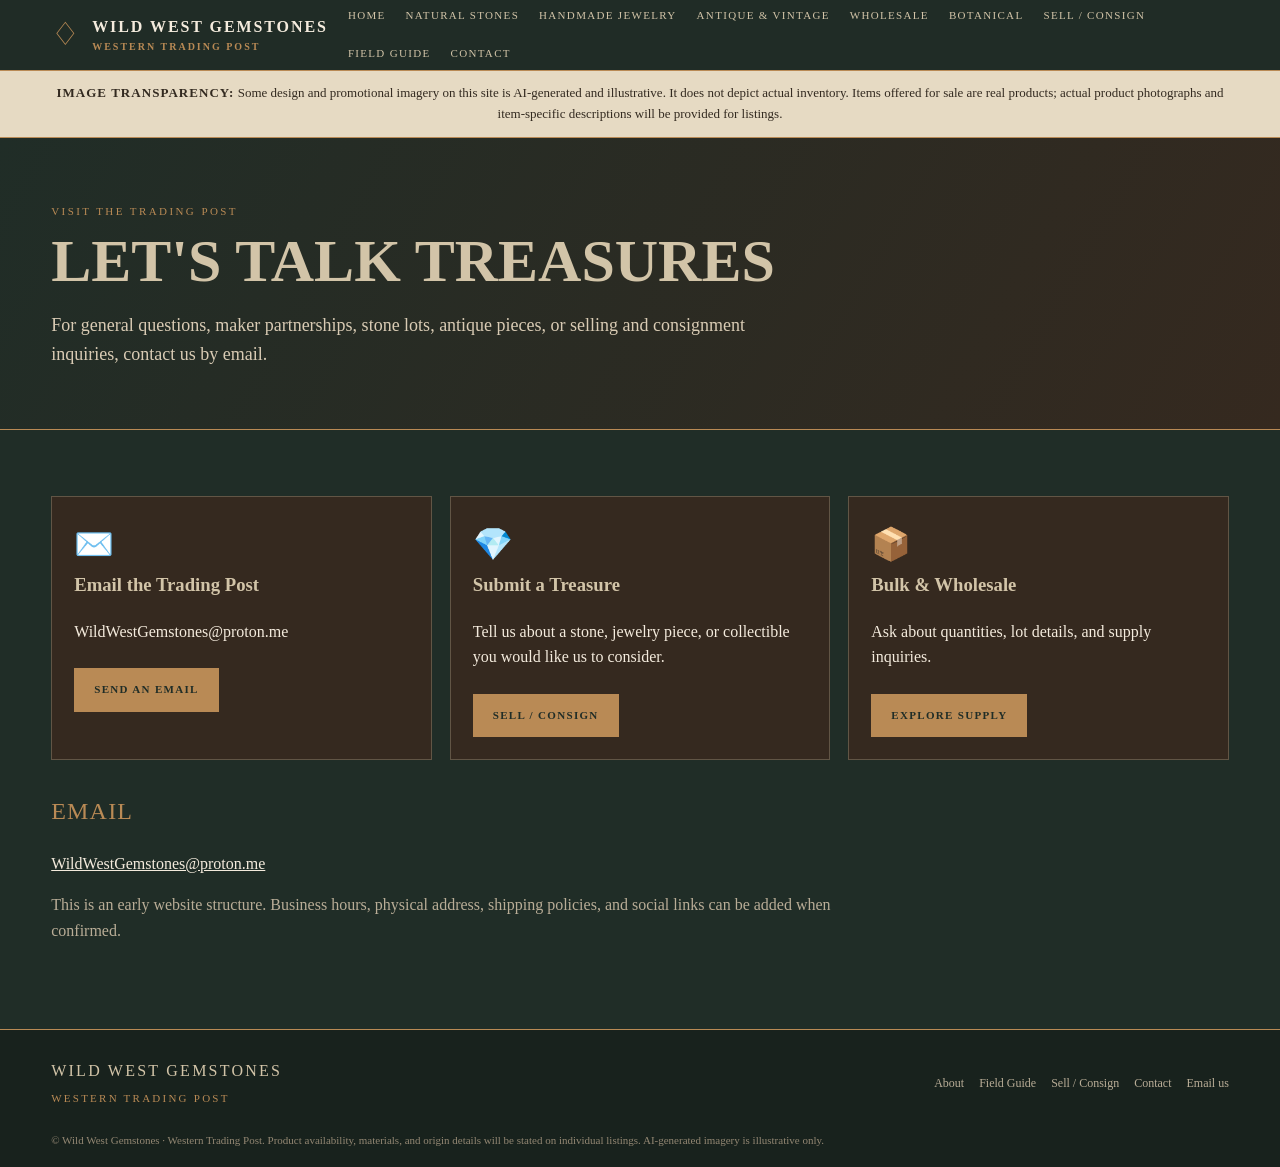
==== contact.html @ 01189038 "Build Wild West Gemstones trading post website" ====
<!doctype html><html lang="en"><head><meta charset="utf-8"><meta name="viewport" content="width=device-width,initial-scale=1"><meta name="description" content="For general questions, maker partnerships, stone lots, antique pieces, or selling and consignment inquiries, contact us by email."><title>Contact | Wild West Gemstones</title><link rel="stylesheet" href="styles.css"></head><body>
<header class="topbar"><div class="wrap nav">
<a class="brand" href="index.html"><span class="brandmark">♢</span><span class="brandname">WILD WEST GEMSTONES<small>WESTERN TRADING POST</small></span></a>
<nav class="navlinks" aria-label="Main navigation">
<a href="index.html" >Home</a><a href="natural-stones.html">Natural Stones</a><a href="handmade-jewelry.html">Handmade Jewelry</a><a href="antique-vintage.html">Antique & Vintage</a><a href="wholesale-supply.html">Wholesale</a><a href="botanical-goods.html">Botanical</a><a href="sell-consign.html">Sell / Consign</a><a href="field-guide.html">Field Guide</a><a href="contact.html">Contact</a>
</nav></div></header>
<div class="notice"><strong>Image transparency:</strong> Some design and promotional imagery on this site is AI-generated and illustrative. It does not depict actual inventory. Items offered for sale are real products; actual product photographs and item-specific descriptions will be provided for listings.</div>
<section class="pagehead"><div class="wrap"><div class="eyebrow">Visit the Trading Post</div><h1>Let's talk treasures</h1><p>For general questions, maker partnerships, stone lots, antique pieces, or selling and consignment inquiries, contact us by email.</p></div></section><main class="content"><div class="wrap">
<div class="cards"><article class="card"><div class="icon">✉️</div><h3>Email the Trading Post</h3><p>WildWestGemstones@proton.me</p><a class="btn" href="mailto:WildWestGemstones@proton.me">Send an email</a></article><article class="card"><div class="icon">💎</div><h3>Submit a Treasure</h3><p>Tell us about a stone, jewelry piece, or collectible you would like us to consider.</p><a class="btn" href="sell-consign.html">Sell / Consign</a></article><article class="card"><div class="icon">📦</div><h3>Bulk & Wholesale</h3><p>Ask about quantities, lot details, and supply inquiries.</p><a class="btn" href="wholesale-supply.html">Explore supply</a></article></div>
<h2>Email</h2><p><a href="mailto:WildWestGemstones@proton.me">WildWestGemstones@proton.me</a></p><p class="muted">This is an early website structure. Business hours, physical address, shipping policies, and social links can be added when confirmed.</p></div></main>
<footer><div class="wrap"><div class="footrow"><div class="footbrand">WILD WEST GEMSTONES<br><span style="color:var(--brass);font-size:11px">WESTERN TRADING POST</span></div><div class="footlinks"><a href="about.html">About</a><a href="field-guide.html">Field Guide</a><a href="sell-consign.html">Sell / Consign</a><a href="contact.html">Contact</a><a href="mailto:WildWestGemstones@proton.me">Email us</a></div></div><div class="copyright">© Wild West Gemstones · Western Trading Post. Product availability, materials, and origin details will be stated on individual listings. AI-generated imagery is illustrative only.</div></div></footer>
</body></html>
---- styles.css ----
:root{
 --pine:#202D27;--timber:#35291F;--brass:#B98A55;--parchment:#D2C4A8;
 --teal:#426C68;--clay:#744739;--cream:#F4EBDD;--ink:#29251F;--muted:#b9ad97;
 --line:rgba(210,196,168,.28);--rainbow:linear-gradient(90deg,#963F36,#C56F3D,#D5A747,#52745A,#438D91,#416AA0,#80649A,#C58F9B);
}
*{box-sizing:border-box} html{scroll-behavior:smooth} body{margin:0;background:var(--pine);color:var(--cream);font-family:Georgia,"Times New Roman",serif;line-height:1.6}
a{color:inherit} img{max-width:100%}.wrap{width:min(1180px,92vw);margin:auto}
.topbar{position:sticky;top:0;z-index:10;background:rgba(32,45,39,.97);border-bottom:1px solid var(--brass);backdrop-filter:blur(8px)}
.nav{min-height:70px;display:flex;align-items:center;justify-content:space-between;gap:20px}.brand{display:flex;align-items:center;gap:12px;text-decoration:none;min-width:max-content}
.brandmark{color:var(--brass);font-size:32px}.brandname{font-weight:bold;letter-spacing:.12em;font-size:16px;line-height:1.15}.brandname small{display:block;color:var(--brass);font-size:10px;letter-spacing:.2em;margin-top:5px}
.navlinks{display:flex;gap:20px;flex-wrap:wrap;align-items:center}.navlinks a{text-decoration:none;text-transform:uppercase;letter-spacing:.12em;font-size:11px;color:var(--parchment)}.navlinks a:hover,.navlinks a[aria-current=page]{color:var(--brass)}
.hero{min-height:500px;display:grid;grid-template-columns:1.05fr .95fr;background:linear-gradient(120deg,rgba(20,28,24,.96),rgba(53,41,31,.83)),radial-gradient(ellipse at 80% 30%,#8a633c 0,transparent 50%);border-bottom:1px solid var(--brass);overflow:hidden}
.hero-copy{padding:70px max(4vw,calc((100vw - 1180px)/2));padding-right:30px;align-self:center}.eyebrow{color:var(--brass);text-transform:uppercase;letter-spacing:.22em;font-size:11px}.hero h1{font-size:clamp(42px,6vw,76px);line-height:.99;letter-spacing:.035em;margin:15px 0;color:var(--parchment);text-transform:uppercase}.subtitle{color:var(--brass);letter-spacing:.24em;font-size:14px;text-transform:uppercase}.hero p{max-width:520px;color:#e0d4bf;font-size:18px}.hero-art{min-height:380px;display:flex;align-items:center;justify-content:center;position:relative;background:radial-gradient(ellipse at 55% 55%,#8b653e 0%,#453326 37%,#1a211c 75%);isolation:isolate}.hero-art:before{content:"";position:absolute;inset:8% 8%;border:1px solid rgba(185,138,85,.6);transform:rotate(2deg);z-index:-1}.crystal-scene{font-size:clamp(100px,18vw,220px);filter:drop-shadow(0 12px 18px #111);text-shadow:0 0 28px rgba(210,196,168,.3)}.hero-art .art-note{position:absolute;bottom:26px;right:30px;color:var(--parchment);font-style:italic;max-width:180px;text-align:right}
.btn{display:inline-block;background:var(--brass);color:var(--pine);padding:12px 19px;text-decoration:none;text-transform:uppercase;letter-spacing:.12em;font-size:11px;font-weight:bold;border:1px solid var(--brass);margin:8px 8px 0 0}.btn.alt{background:transparent;color:var(--parchment)}.btn:hover{filter:brightness(1.1)}
.notice{background:#e6dac3;color:#332a20;padding:12px 4vw;font-size:13px;text-align:center;border-bottom:1px solid var(--brass)}.notice strong{text-transform:uppercase;letter-spacing:.08em}
.section{padding:56px 0}.section.light{background:var(--parchment);color:var(--ink)}.section h2{font-size:clamp(27px,4vw,40px);font-weight:normal;text-transform:uppercase;letter-spacing:.06em;margin:0 0 8px}.section-intro{max-width:720px;color:var(--muted);margin:0 0 28px}.light .section-intro{color:#655647}
.grid{display:grid;grid-template-columns:repeat(5,1fr);gap:14px}.tile{display:flex;flex-direction:column;text-decoration:none;background:var(--timber);border:1px solid var(--brass);min-height:230px;overflow:hidden;transition:transform .18s,border-color .18s}.tile:hover{transform:translateY(-3px);border-color:var(--parchment)}.tile-art{height:130px;display:grid;place-items:center;font-size:66px;background:radial-gradient(ellipse,#72543a,#2c251e)}.tile:nth-child(2) .tile-art{background:radial-gradient(ellipse,#7e6045,#2c251e)}.tile:nth-child(3) .tile-art{background:radial-gradient(ellipse,#5c5342,#2c251e)}.tile:nth-child(4) .tile-art{background:radial-gradient(ellipse,#47605a,#2c251e)}.tile:nth-child(5) .tile-art{background:radial-gradient(ellipse,#6a5b37,#2c251e)}.tile h3{font-size:15px;text-align:center;margin:13px 8px 2px;color:var(--parchment);text-transform:uppercase;letter-spacing:.05em}.tile p{font-size:12px;text-align:center;color:var(--muted);margin:0 8px 14px}
.intro-grid{display:grid;grid-template-columns:.8fr 1.2fr .9fr;gap:28px;align-items:center}.landscape{min-height:230px;background:linear-gradient(145deg,#bd8252,#744739 40%,#283a32 75%);border:8px solid #e2d2b6;outline:1px solid #8a7153;display:grid;place-items:center;font-size:80px;color:#f0d5a5}.handwritten{font-style:italic;color:#77533b}.feature-list{border-left:1px solid #a08a6b;padding-left:24px}.feature-list h3{font-size:14px;text-transform:uppercase;letter-spacing:.08em;margin-bottom:2px}.feature-list p{font-size:13px;margin-top:0}
.color-row{display:grid;grid-template-columns:repeat(11,minmax(50px,1fr));gap:12px}.swatch{text-align:center;text-decoration:none;font-size:11px;text-transform:uppercase;letter-spacing:.04em}.swatch i{display:block;height:60px;border-radius:50%;border:2px solid rgba(255,255,255,.22);margin-bottom:8px;box-shadow:0 4px 12px #1117}.swatch:hover i{outline:2px solid var(--parchment);outline-offset:3px}
.pagehead{padding:65px 0 42px;background:linear-gradient(120deg,#202d27,#35291f);border-bottom:1px solid var(--brass)}.pagehead h1{font-size:clamp(38px,6vw,60px);text-transform:uppercase;line-height:1.05;margin:10px 0;color:var(--parchment)}.pagehead p{max-width:760px;font-size:18px;color:#d9cbb4}
.content{padding:42px 0 70px}.content h2{font-weight:normal;text-transform:uppercase;letter-spacing:.05em;color:var(--brass);margin-top:32px}.content p,.content li{max-width:850px}.cards{display:grid;grid-template-columns:repeat(3,1fr);gap:18px;margin-top:24px}.card{background:var(--timber);border:1px solid var(--line);padding:22px}.card h3{color:var(--parchment);margin-top:0}.card .icon{font-size:32px}.muted{color:var(--muted)}.callout{border-left:3px solid var(--brass);padding:15px 20px;background:#35291f;margin:22px 0}.form{display:grid;gap:14px;max-width:720px}.form label{display:grid;gap:5px;color:var(--parchment);font-size:14px}.form input,.form textarea,.form select{width:100%;padding:12px;background:#f0e6d5;color:#29251f;border:1px solid #b98a55;font:inherit}.form textarea{min-height:120px}.form-note{font-size:12px;color:var(--muted)}
footer{border-top:1px solid var(--brass);padding:28px 0 18px;background:#18221d}.footrow{display:flex;align-items:center;justify-content:space-between;gap:20px;flex-wrap:wrap}.footbrand{color:var(--parchment);letter-spacing:.14em;text-transform:uppercase}.footlinks{display:flex;gap:15px;flex-wrap:wrap}.footlinks a{color:var(--muted);font-size:12px;text-decoration:none}.copyright{color:#938773;font-size:11px;margin-top:22px}
@media(max-width:900px){.nav{align-items:flex-start;padding:14px 0;flex-direction:column}.navlinks{gap:12px}.hero{grid-template-columns:1fr}.hero-copy{padding:48px 5vw 20px}.hero-art{min-height:230px}.grid{grid-template-columns:repeat(2,1fr)}.intro-grid{grid-template-columns:1fr}.feature-list{border-left:0;border-top:1px solid #a08a6b;padding:18px 0 0}.color-row{grid-template-columns:repeat(6,1fr)}.cards{grid-template-columns:1fr 1fr}}
@media(max-width:520px){.grid,.cards{grid-template-columns:1fr 1fr}.tile{min-height:200px}.tile-art{height:100px;font-size:48px}.color-row{grid-template-columns:repeat(4,1fr)}.brandname{font-size:14px}.navlinks a{font-size:10px}}
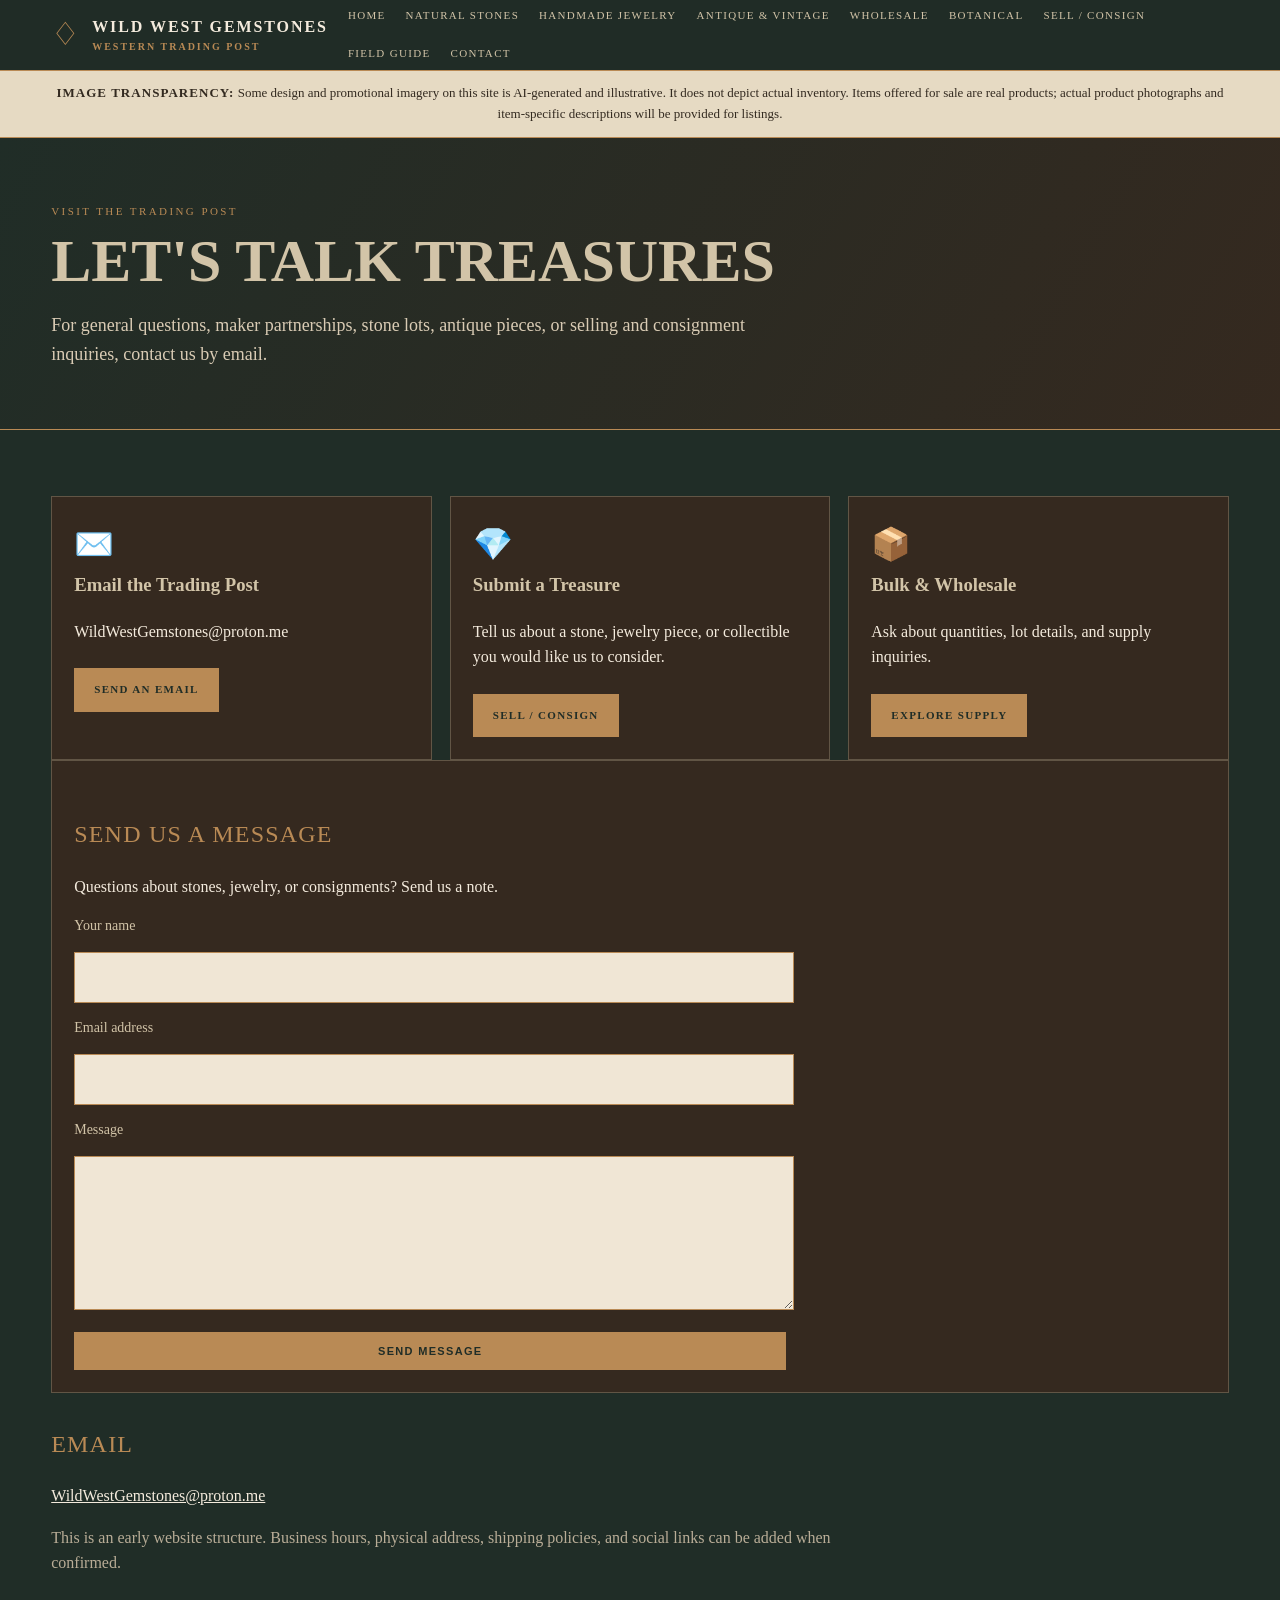
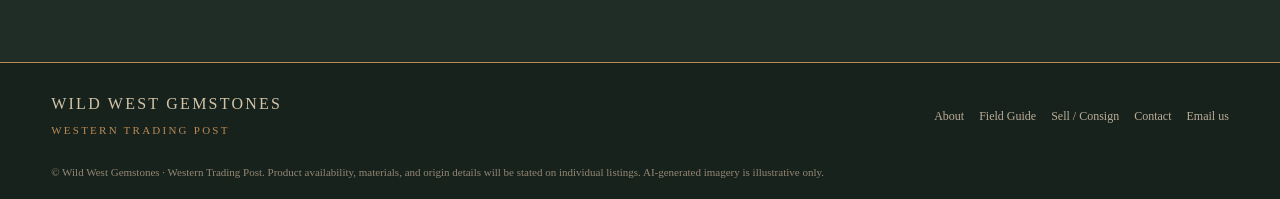
==== commit 173ae9df: "Add Web3Forms contact form" ====
--- a/contact.html
+++ b/contact.html
@@ -7,6 +7,23 @@
 <div class="notice"><strong>Image transparency:</strong> Some design and promotional imagery on this site is AI-generated and illustrative. It does not depict actual inventory. Items offered for sale are real products; actual product photographs and item-specific descriptions will be provided for listings.</div>
 <section class="pagehead"><div class="wrap"><div class="eyebrow">Visit the Trading Post</div><h1>Let's talk treasures</h1><p>For general questions, maker partnerships, stone lots, antique pieces, or selling and consignment inquiries, contact us by email.</p></div></section><main class="content"><div class="wrap">
 <div class="cards"><article class="card"><div class="icon">✉️</div><h3>Email the Trading Post</h3><p>WildWestGemstones@proton.me</p><a class="btn" href="mailto:WildWestGemstones@proton.me">Send an email</a></article><article class="card"><div class="icon">💎</div><h3>Submit a Treasure</h3><p>Tell us about a stone, jewelry piece, or collectible you would like us to consider.</p><a class="btn" href="sell-consign.html">Sell / Consign</a></article><article class="card"><div class="icon">📦</div><h3>Bulk & Wholesale</h3><p>Ask about quantities, lot details, and supply inquiries.</p><a class="btn" href="wholesale-supply.html">Explore supply</a></article></div>
+
+<article class="card">
+<h2>Send us a message</h2>
+<p>Questions about stones, jewelry, or consignments? Send us a note.</p>
+<form class="form" action="https://api.web3forms.com/submit" method="POST">
+<input type="hidden" name="access_key" value="feb14cd0-bc85-4e1c-80a2-18ca2d8bf15b">
+<input type="hidden" name="subject" value="New Wild West Gemstones inquiry">
+<input type="checkbox" name="botcheck" style="display:none">
+<label for="contact-name">Your name</label>
+<input id="contact-name" type="text" name="name" required>
+<label for="contact-email">Email address</label>
+<input id="contact-email" type="email" name="email" required>
+<label for="contact-message">Message</label>
+<textarea id="contact-message" name="message" rows="5" required></textarea>
+<button class="btn" type="submit">Send message</button>
+</form>
+</article>
 <h2>Email</h2><p><a href="mailto:WildWestGemstones@proton.me">WildWestGemstones@proton.me</a></p><p class="muted">This is an early website structure. Business hours, physical address, shipping policies, and social links can be added when confirmed.</p></div></main>
 <footer><div class="wrap"><div class="footrow"><div class="footbrand">WILD WEST GEMSTONES<br><span style="color:var(--brass);font-size:11px">WESTERN TRADING POST</span></div><div class="footlinks"><a href="about.html">About</a><a href="field-guide.html">Field Guide</a><a href="sell-consign.html">Sell / Consign</a><a href="contact.html">Contact</a><a href="mailto:WildWestGemstones@proton.me">Email us</a></div></div><div class="copyright">© Wild West Gemstones · Western Trading Post. Product availability, materials, and origin details will be stated on individual listings. AI-generated imagery is illustrative only.</div></div></footer>
 </body></html>
